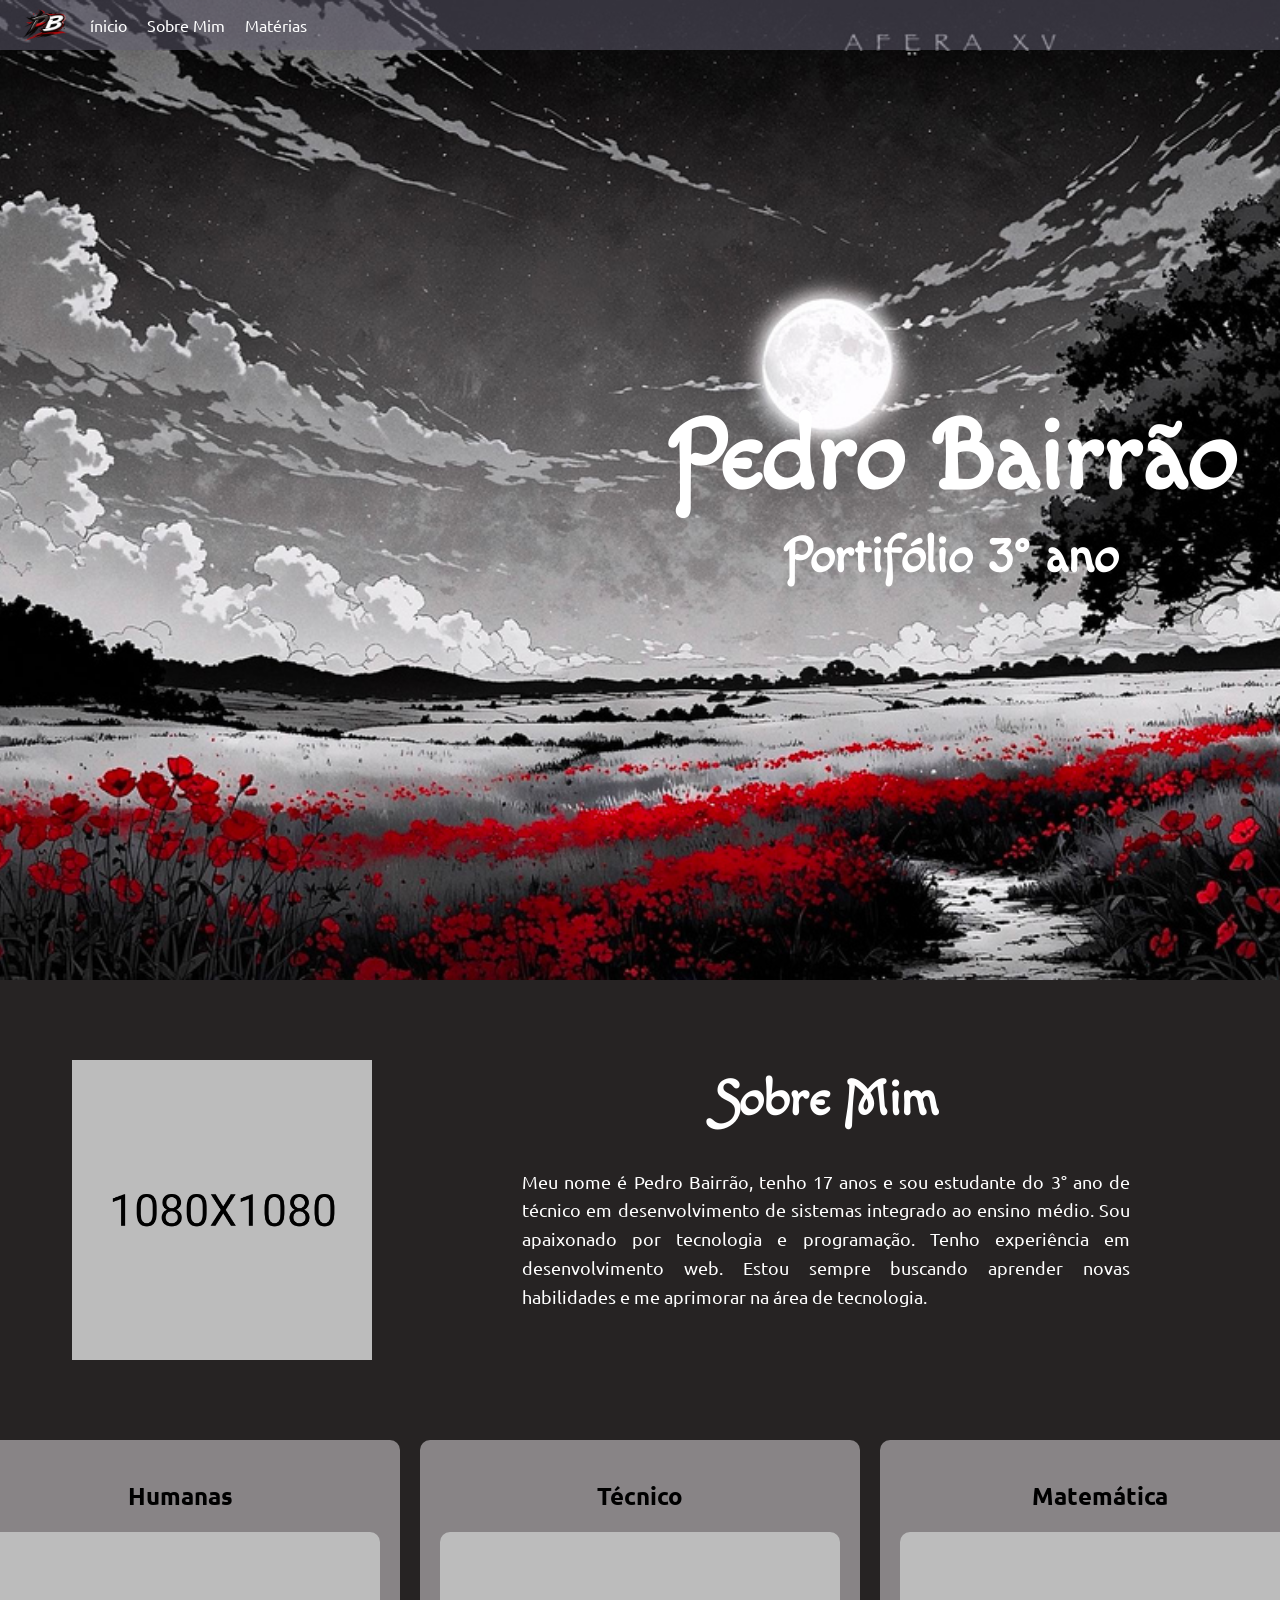
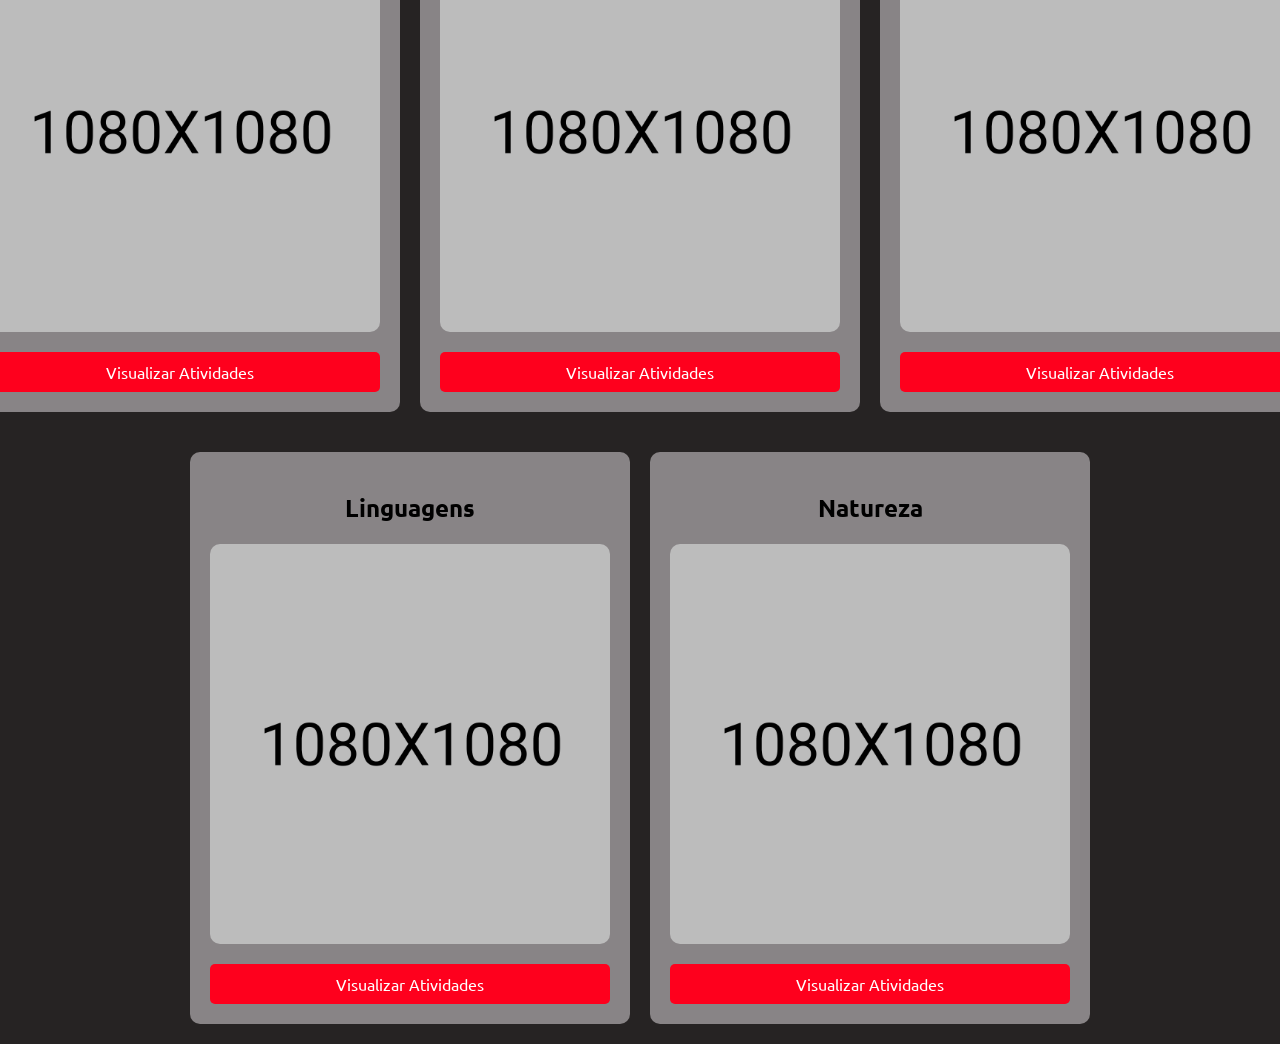
==== index.html @ 51b7dd0d "up final primeiro trimestre" ====
<!DOCTYPE html>
<html lang="pt-br">
<head>
    <meta charset="UTF-8">
    <meta name="viewport" content="width=device-width, initial-scale=1.0">
    <title>Portifólio</title>
    <link rel="stylesheet" href="index.css">
    <script src="main.js" defer></script>
    <link rel="preconnect" href="https://fonts.googleapis.com">
<link rel="preconnect" href="https://fonts.gstatic.com" crossorigin>
<link href="https://fonts.googleapis.com/css2?family=Ubuntu:ital,wght@0,300;0,400;0,500;0,700;1,300;1,400;1,500;1,700&display=swap" rel="stylesheet">
<link href="https://fonts.googleapis.com/css2?family=Macondo+Swash+Caps&display=swap" rel="stylesheet">
</head>
<body>
    <header>
        <div class="nav">
        <ul class="paginas">
            <img src="logo.png" alt="logo" id="logo">
            <li><a href="#inicio">ínicio</a></li>
            <li><a href="#sobreMim">Sobre Mim</a></li>
            <li><a href="#materias">Matérias</a></li>
        </ul>
        </div>
    </header>
    <section id="inicio">
    <div class="banner">
        <h1 class="titulo">Pedro Bairrão</h1>
        <h2 class="subtitulo">Portifólio 3° ano</h2>
    </div>
    </section>
    <section id="sobreMim">
        <div class="flexSobreMim">
        <div class="imgSobreMim">
            <img src="sobre-mim.jpg" alt="Minha Foto">
        </div>
        <div class="sobreMim">
        <h1>Sobre Mim</h1>
        <p>Meu nome é Pedro Bairrão, tenho 17 anos e sou estudante do 3° ano de técnico em desenvolvimento de sistemas
            integrado ao ensino médio. Sou apaixonado por tecnologia e programação.
            Tenho experiência em desenvolvimento web. Estou sempre buscando aprender 
            novas habilidades e me aprimorar na área de tecnologia.</p>
        </div>
        </div>
    </section>
    <section id="materias">
        <div class="cards">
        <div class="card">
            <h2>Humanas</h2>
            <img src="humanas.jpg" alt="Humanas">
            <button class="btn-atividades" id="btn-humanas">Visualizar Atividades</button>
        </div>
         <div class="card">
            <h2>Técnico</h2>
            <img src="tecnico.jpg" alt="Técnico">
            <button class="btn-atividades" id="btn-tecnico">Visualizar Atividades</button>
        </div>
         <div class="card">
            <h2>Matemática</h2>
            <img src="matematica.jpg" alt="Matemática">
            <button class="btn-atividades" id="btn-matematica">Visualizar Atividades</button>
        </div>
        </div>
        <div class="cards">
         <div class="card">
            <h2>Linguagens</h2>
            <img src="linguagens.jpg" alt="Linguagens">
            <button class="btn-atividades" id="btn-linguagens">Visualizar Atividades</button>
        </div>
         <div class="card">
            <h2>Natureza</h2>
            <img src="natureza.jpg" alt="Natureza">
            <button class="btn-atividades" id="btn-natureza">Visualizar Atividades</button>
        </div>
        </div>
    </section>
</body>
</html>
---- index.css ----
*{
    font-family: "ubuntu", sans-serif;
}

html{
    scroll-behavior: smooth;
}
section{
    scroll-margin-top: 50px;
}

.paginas{
    display: flex;
    list-style: none;
    gap: 20px;
    color: white;
    margin: 0;
    align-items: center;
    padding-left: 20px;
}

.nav{
    background-color: rgba(101,96,117, 0.5);
    position: fixed;
    left: 0;
    top: 0;
    width: 1920px;
}
body{
    background-color: #262323;
    margin: 0;
    padding: 0;
}
.banner{
    background-image: url(fundo.jpg);
    background-position: center, center;
    background-size: cover, cover;
    height: 980px;
    width: 1900px;
}

a{
    text-decoration: none;
    color: white;
}

.titulo{
    color: white;
    font-size: 100px;
    text-align: center;
    padding-top: 400px;
    margin-top: 0;
    margin-bottom: 10px;
    font-family: 'Macondo Swash Caps', cursive;
}

.subtitulo{
    color: white;
    font-size: 50px;
    text-align: center;
    margin-top: 0;
    font-family: 'Macondo Swash Caps', cursive;
}

.flexSobreMim{
    display: flex;
    flex-direction: row;
}

.imgSobreMim img{
    width: 300px;
    height: 300px;
}

.imgSobreMim{
    display: flex;
    align-items: center;
    justify-content: right;
    width: 30%;
    height: 400px;
    padding-top: 30px;
}

.sobreMim{
    display: flex;
    flex-direction: column;
    align-items: center;
    justify-content: center;
    width: 70%;
    height: 400px;
    color: white;
    font-size: 11px;
    padding: 20px;
}

.sobreMim h1{
    font-size: 50px;
    margin-top: 0;
    margin-bottom: 20px;
    font-family: 'Macondo Swash Caps', cursive;
}

.sobreMim p{
    text-align: justify;
    font-size: 18px;
    line-height: 1.6;
    width: 70%;
}

.btn-atividades{
    background-color: #fe001d;
    color: white;
    border: none;
    padding: 10px 20px;
    font-size: 16px;
    cursor: pointer;
    margin-top: 20px;
    border-radius: 5px;
    width: 400px;
}

.cards{
    display: flex;
    flex-direction: row;
    justify-content: center;
    gap: 20px;
    padding: 20px;
}

.card{
    display: flex;
    flex-direction: column;
    align-items: center;
    background-color: #888486;
    padding: 20px;
    border-radius: 10px;
    width: fit-content;
    height: fit-content;
}

.card img{
    width: 400px;
    height: 400px;
    border-radius: 10px;
}

.nav img{
    width: 50px;
    height: 50px;
}

.primeiroTri, .segundoTri, .terceiroTri{
    align-items: center;
    justify-content: center;
    text-align: center;
    color: white;
}

.atividade p{
    font-weight: 400;
    font-size: 15px;
    line-height: 1.6;
    margin-top: auto;
    margin-bottom: auto;
    color: #ddd;
    width: 100%;
    text-align: center;
}

.imgAtividade img{
    max-width: 100%;
    max-height: 400px;
    height: auto;
    border-radius: 12px;
    display: block;
}

.imgAtividade{
    flex: 0 0 33.33%;
    display: flex;
    align-items: center;
    justify-content: center;
    padding: 10px;
    box-sizing: border-box;
}

.atividade{
    display: flex;
    flex-direction: row;
    align-items: center;
    padding-top: 10px;
    padding-bottom: 10px;
    border-radius: 15px;
    background-color: #740611;
    width: 85%;
    margin: 20px auto;
    gap: 0;
}
.descricao{
    display: flex;
    flex-direction: column;
    align-items: center;
    justify-content: flex-start;
    text-align: justify;
    color: white;
    flex: 1;
    padding: 20px 40px;
    align-self: stretch;
}

.descricao h2{
    font-size: 32px;
    font-weight: 700;
    margin-top: 20px;
    margin-bottom: 15px;
    text-align: center;
    width: 100%;
}

.btn-link{
    display: inline-block;
    background-color: #fff;
    color: #740611;
    text-decoration: none;
    padding: 10px 30px;
    border-radius: 8px;
    font-size: 16px;
    font-weight: 700;
    margin-top: auto;
    margin-bottom: 10px;
    transition: background-color 0.3s, color 0.3s;
}

.btn-link:hover{
    background-color: #ddd;
    color: #520a0f;
}
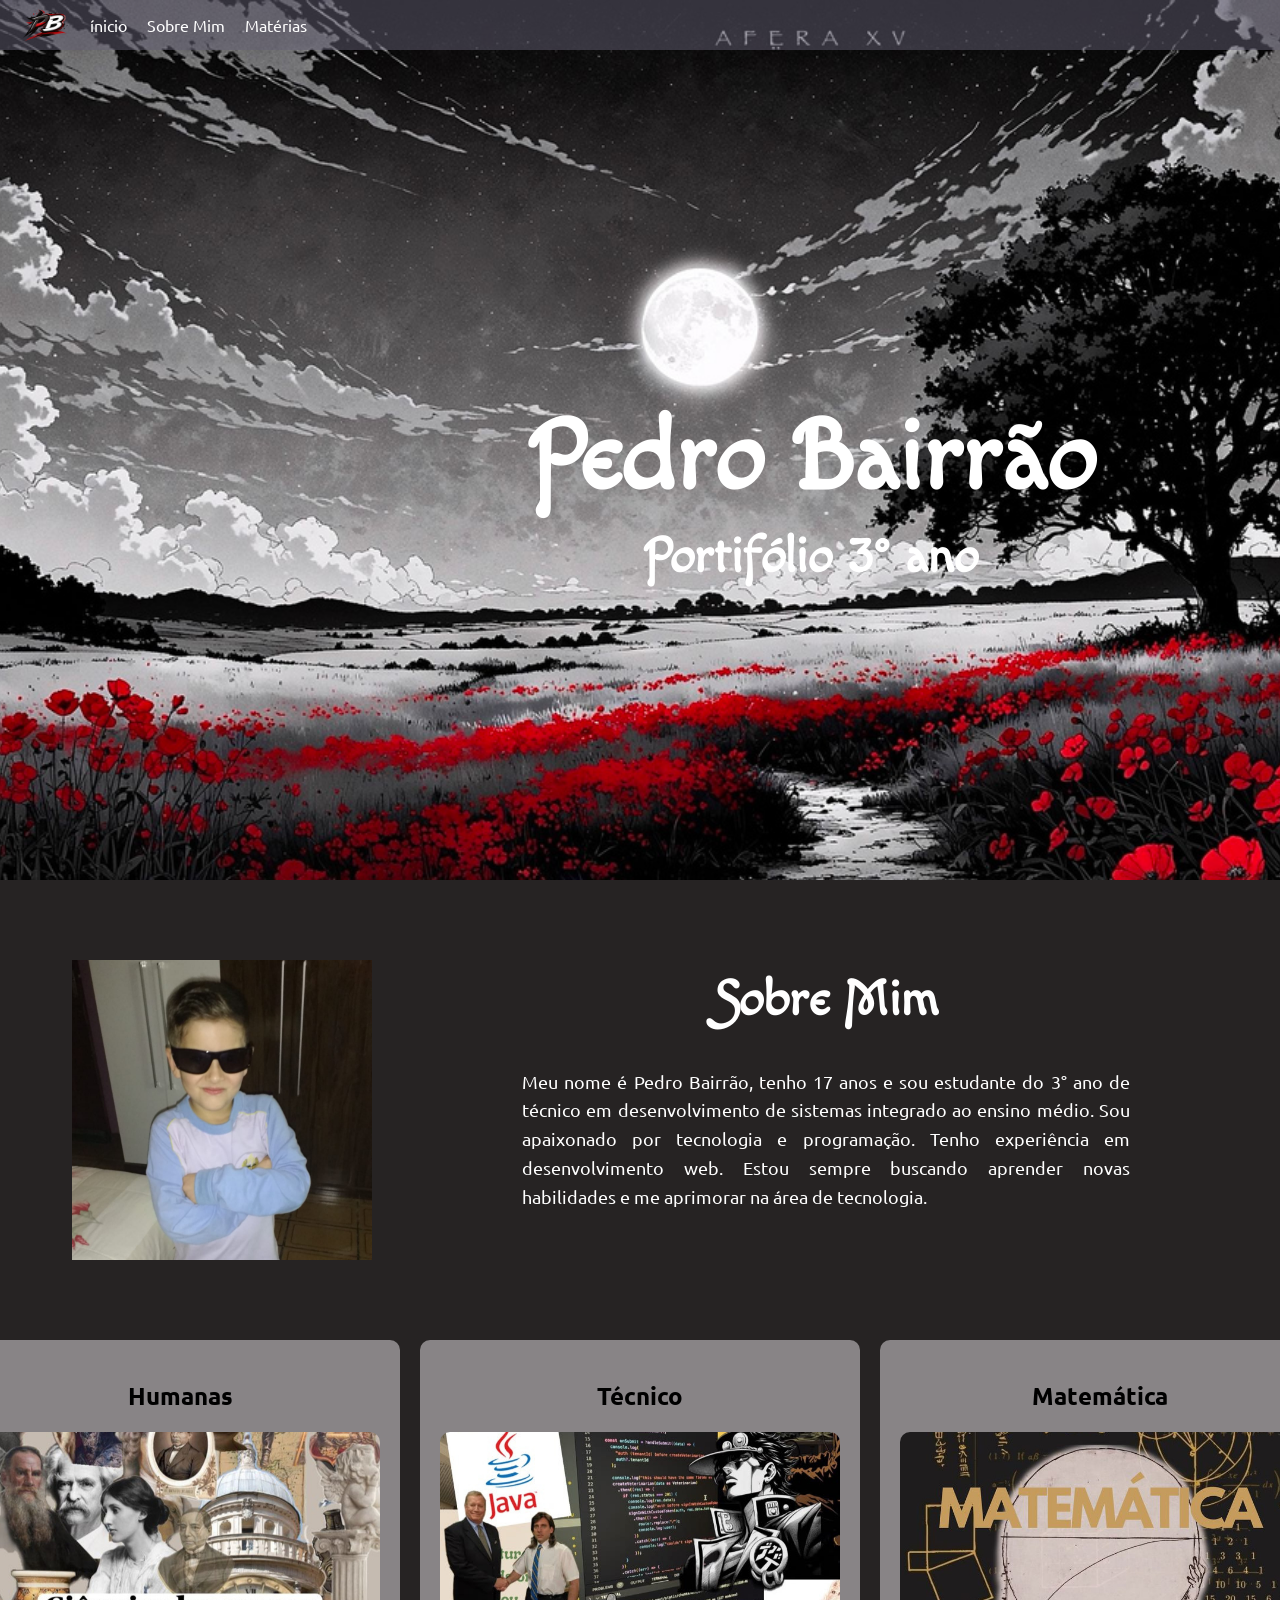
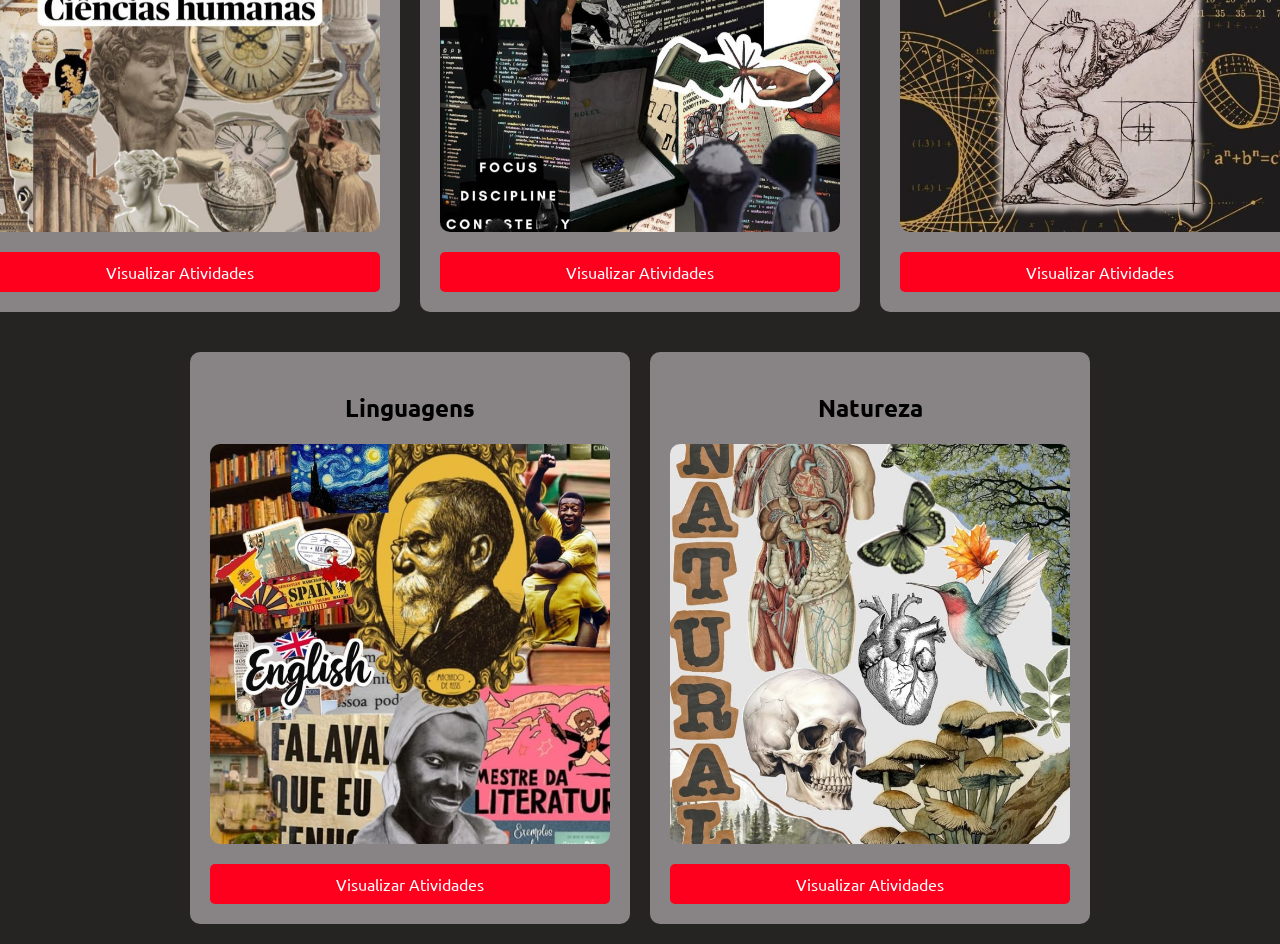
==== commit 58ef75fc: "Add files via upload" ====
--- a/index.html
+++ b/index.html
@@ -1,77 +1,77 @@
-<!DOCTYPE html>
-<html lang="pt-br">
-<head>
-    <meta charset="UTF-8">
-    <meta name="viewport" content="width=device-width, initial-scale=1.0">
-    <title>Portifólio</title>
-    <link rel="stylesheet" href="index.css">
-    <script src="main.js" defer></script>
-    <link rel="preconnect" href="https://fonts.googleapis.com">
-<link rel="preconnect" href="https://fonts.gstatic.com" crossorigin>
-<link href="https://fonts.googleapis.com/css2?family=Ubuntu:ital,wght@0,300;0,400;0,500;0,700;1,300;1,400;1,500;1,700&display=swap" rel="stylesheet">
-<link href="https://fonts.googleapis.com/css2?family=Macondo+Swash+Caps&display=swap" rel="stylesheet">
-</head>
-<body>
-    <header>
-        <div class="nav">
-        <ul class="paginas">
-            <img src="logo.png" alt="logo" id="logo">
-            <li><a href="#inicio">ínicio</a></li>
-            <li><a href="#sobreMim">Sobre Mim</a></li>
-            <li><a href="#materias">Matérias</a></li>
-        </ul>
-        </div>
-    </header>
-    <section id="inicio">
-    <div class="banner">
-        <h1 class="titulo">Pedro Bairrão</h1>
-        <h2 class="subtitulo">Portifólio 3° ano</h2>
-    </div>
-    </section>
-    <section id="sobreMim">
-        <div class="flexSobreMim">
-        <div class="imgSobreMim">
-            <img src="sobre-mim.jpg" alt="Minha Foto">
-        </div>
-        <div class="sobreMim">
-        <h1>Sobre Mim</h1>
-        <p>Meu nome é Pedro Bairrão, tenho 17 anos e sou estudante do 3° ano de técnico em desenvolvimento de sistemas
-            integrado ao ensino médio. Sou apaixonado por tecnologia e programação.
-            Tenho experiência em desenvolvimento web. Estou sempre buscando aprender 
-            novas habilidades e me aprimorar na área de tecnologia.</p>
-        </div>
-        </div>
-    </section>
-    <section id="materias">
-        <div class="cards">
-        <div class="card">
-            <h2>Humanas</h2>
-            <img src="humanas.jpg" alt="Humanas">
-            <button class="btn-atividades" id="btn-humanas">Visualizar Atividades</button>
-        </div>
-         <div class="card">
-            <h2>Técnico</h2>
-            <img src="tecnico.jpg" alt="Técnico">
-            <button class="btn-atividades" id="btn-tecnico">Visualizar Atividades</button>
-        </div>
-         <div class="card">
-            <h2>Matemática</h2>
-            <img src="matematica.jpg" alt="Matemática">
-            <button class="btn-atividades" id="btn-matematica">Visualizar Atividades</button>
-        </div>
-        </div>
-        <div class="cards">
-         <div class="card">
-            <h2>Linguagens</h2>
-            <img src="linguagens.jpg" alt="Linguagens">
-            <button class="btn-atividades" id="btn-linguagens">Visualizar Atividades</button>
-        </div>
-         <div class="card">
-            <h2>Natureza</h2>
-            <img src="natureza.jpg" alt="Natureza">
-            <button class="btn-atividades" id="btn-natureza">Visualizar Atividades</button>
-        </div>
-        </div>
-    </section>
-</body>
+<!DOCTYPE html>
+<html lang="pt-br">
+<head>
+    <meta charset="UTF-8">
+    <meta name="viewport" content="width=device-width, initial-scale=1.0">
+    <title>Portifólio</title>
+    <link rel="stylesheet" href="index.css">
+    <script src="main.js" defer></script>
+    <link rel="preconnect" href="https://fonts.googleapis.com">
+<link rel="preconnect" href="https://fonts.gstatic.com" crossorigin>
+<link href="https://fonts.googleapis.com/css2?family=Ubuntu:ital,wght@0,300;0,400;0,500;0,700;1,300;1,400;1,500;1,700&display=swap" rel="stylesheet">
+<link href="https://fonts.googleapis.com/css2?family=Macondo+Swash+Caps&display=swap" rel="stylesheet">
+</head>
+<body>
+    <header>
+        <div class="nav">
+        <ul class="paginas">
+            <img src="logo.png" alt="logo" id="logo">
+            <li><a href="#inicio">ínicio</a></li>
+            <li><a href="#sobreMim">Sobre Mim</a></li>
+            <li><a href="#materias">Matérias</a></li>
+        </ul>
+        </div>
+    </header>
+    <section id="inicio">
+    <div class="banner">
+        <h1 class="titulo">Pedro Bairrão</h1>
+        <h2 class="subtitulo">Portifólio 3° ano</h2>
+    </div>
+    </section>
+    <section id="sobreMim">
+        <div class="flexSobreMim">
+        <div class="imgSobreMim">
+            <img src="sobre-mim.jpg" alt="Minha Foto">
+        </div>
+        <div class="sobreMim">
+        <h1>Sobre Mim</h1>
+        <p>Meu nome é Pedro Bairrão, tenho 17 anos e sou estudante do 3° ano de técnico em desenvolvimento de sistemas
+            integrado ao ensino médio. Sou apaixonado por tecnologia e programação.
+            Tenho experiência em desenvolvimento web. Estou sempre buscando aprender 
+            novas habilidades e me aprimorar na área de tecnologia.</p>
+        </div>
+        </div>
+    </section>
+    <section id="materias">
+        <div class="cards">
+        <div class="card">
+            <h2>Humanas</h2>
+            <img src="humanas.jpg" alt="Humanas">
+            <button class="btn-atividades" id="btn-humanas">Visualizar Atividades</button>
+        </div>
+         <div class="card">
+            <h2>Técnico</h2>
+            <img src="tecnico.jpg" alt="Técnico">
+            <button class="btn-atividades" id="btn-tecnico">Visualizar Atividades</button>
+        </div>
+         <div class="card">
+            <h2>Matemática</h2>
+            <img src="matematica.jpg" alt="Matemática">
+            <button class="btn-atividades" id="btn-matematica">Visualizar Atividades</button>
+        </div>
+        </div>
+        <div class="cards">
+         <div class="card">
+            <h2>Linguagens</h2>
+            <img src="linguagens.jpg" alt="Linguagens">
+            <button class="btn-atividades" id="btn-linguagens">Visualizar Atividades</button>
+        </div>
+         <div class="card">
+            <h2>Natureza</h2>
+            <img src="natureza.jpg" alt="Natureza">
+            <button class="btn-atividades" id="btn-natureza">Visualizar Atividades</button>
+        </div>
+        </div>
+    </section>
+</body>
 </html>
--- a/index.css
+++ b/index.css
@@ -1,237 +1,237 @@
-*{
-    font-family: "ubuntu", sans-serif;
-}
-
-html{
-    scroll-behavior: smooth;
-}
-section{
-    scroll-margin-top: 50px;
-}
-
-.paginas{
-    display: flex;
-    list-style: none;
-    gap: 20px;
-    color: white;
-    margin: 0;
-    align-items: center;
-    padding-left: 20px;
-}
-
-.nav{
-    background-color: rgba(101,96,117, 0.5);
-    position: fixed;
-    left: 0;
-    top: 0;
-    width: 1920px;
-}
-body{
-    background-color: #262323;
-    margin: 0;
-    padding: 0;
-}
-.banner{
-    background-image: url(fundo.jpg);
-    background-position: center, center;
-    background-size: cover, cover;
-    height: 980px;
-    width: 1900px;
-}
-
-a{
-    text-decoration: none;
-    color: white;
-}
-
-.titulo{
-    color: white;
-    font-size: 100px;
-    text-align: center;
-    padding-top: 400px;
-    margin-top: 0;
-    margin-bottom: 10px;
-    font-family: 'Macondo Swash Caps', cursive;
-}
-
-.subtitulo{
-    color: white;
-    font-size: 50px;
-    text-align: center;
-    margin-top: 0;
-    font-family: 'Macondo Swash Caps', cursive;
-}
-
-.flexSobreMim{
-    display: flex;
-    flex-direction: row;
-}
-
-.imgSobreMim img{
-    width: 300px;
-    height: 300px;
-}
-
-.imgSobreMim{
-    display: flex;
-    align-items: center;
-    justify-content: right;
-    width: 30%;
-    height: 400px;
-    padding-top: 30px;
-}
-
-.sobreMim{
-    display: flex;
-    flex-direction: column;
-    align-items: center;
-    justify-content: center;
-    width: 70%;
-    height: 400px;
-    color: white;
-    font-size: 11px;
-    padding: 20px;
-}
-
-.sobreMim h1{
-    font-size: 50px;
-    margin-top: 0;
-    margin-bottom: 20px;
-    font-family: 'Macondo Swash Caps', cursive;
-}
-
-.sobreMim p{
-    text-align: justify;
-    font-size: 18px;
-    line-height: 1.6;
-    width: 70%;
-}
-
-.btn-atividades{
-    background-color: #fe001d;
-    color: white;
-    border: none;
-    padding: 10px 20px;
-    font-size: 16px;
-    cursor: pointer;
-    margin-top: 20px;
-    border-radius: 5px;
-    width: 400px;
-}
-
-.cards{
-    display: flex;
-    flex-direction: row;
-    justify-content: center;
-    gap: 20px;
-    padding: 20px;
-}
-
-.card{
-    display: flex;
-    flex-direction: column;
-    align-items: center;
-    background-color: #888486;
-    padding: 20px;
-    border-radius: 10px;
-    width: fit-content;
-    height: fit-content;
-}
-
-.card img{
-    width: 400px;
-    height: 400px;
-    border-radius: 10px;
-}
-
-.nav img{
-    width: 50px;
-    height: 50px;
-}
-
-.primeiroTri, .segundoTri, .terceiroTri{
-    align-items: center;
-    justify-content: center;
-    text-align: center;
-    color: white;
-}
-
-.atividade p{
-    font-weight: 400;
-    font-size: 15px;
-    line-height: 1.6;
-    margin-top: auto;
-    margin-bottom: auto;
-    color: #ddd;
-    width: 100%;
-    text-align: center;
-}
-
-.imgAtividade img{
-    max-width: 100%;
-    max-height: 400px;
-    height: auto;
-    border-radius: 12px;
-    display: block;
-}
-
-.imgAtividade{
-    flex: 0 0 33.33%;
-    display: flex;
-    align-items: center;
-    justify-content: center;
-    padding: 10px;
-    box-sizing: border-box;
-}
-
-.atividade{
-    display: flex;
-    flex-direction: row;
-    align-items: center;
-    padding-top: 10px;
-    padding-bottom: 10px;
-    border-radius: 15px;
-    background-color: #740611;
-    width: 85%;
-    margin: 20px auto;
-    gap: 0;
-}
-.descricao{
-    display: flex;
-    flex-direction: column;
-    align-items: center;
-    justify-content: flex-start;
-    text-align: justify;
-    color: white;
-    flex: 1;
-    padding: 20px 40px;
-    align-self: stretch;
-}
-
-.descricao h2{
-    font-size: 32px;
-    font-weight: 700;
-    margin-top: 20px;
-    margin-bottom: 15px;
-    text-align: center;
-    width: 100%;
-}
-
-.btn-link{
-    display: inline-block;
-    background-color: #fff;
-    color: #740611;
-    text-decoration: none;
-    padding: 10px 30px;
-    border-radius: 8px;
-    font-size: 16px;
-    font-weight: 700;
-    margin-top: auto;
-    margin-bottom: 10px;
-    transition: background-color 0.3s, color 0.3s;
-}
-
-.btn-link:hover{
-    background-color: #ddd;
-    color: #520a0f;
+*{
+    font-family: "ubuntu", sans-serif;
+}
+
+html{
+    scroll-behavior: smooth;
+}
+section{
+    scroll-margin-top: 50px;
+}
+
+.paginas{
+    display: flex;
+    list-style: none;
+    gap: 20px;
+    color: white;
+    margin: 0;
+    align-items: center;
+    padding-left: 20px;
+}
+
+.nav{
+    background-color: rgba(101,96,117, 0.5);
+    position: fixed;
+    left: 0;
+    top: 0;
+    width: 1920px;
+}
+body{
+    background-color: #262323;
+    margin: 0;
+    padding: 0;
+}
+.banner{
+    background-image: url(fundo.jpg);
+    background-position: center, center;
+    background-size: cover, cover;
+    height: 880px;
+    width: 1620px;
+}
+
+a{
+    text-decoration: none;
+    color: white;
+}
+
+.titulo{
+    color: white;
+    font-size: 100px;
+    text-align: center;
+    padding-top: 400px;
+    margin-top: 0;
+    margin-bottom: 10px;
+    font-family: 'Macondo Swash Caps', cursive;
+}
+
+.subtitulo{
+    color: white;
+    font-size: 50px;
+    text-align: center;
+    margin-top: 0;
+    font-family: 'Macondo Swash Caps', cursive;
+}
+
+.flexSobreMim{
+    display: flex;
+    flex-direction: row;
+}
+
+.imgSobreMim img{
+    width: 300px;
+    height: 300px;
+}
+
+.imgSobreMim{
+    display: flex;
+    align-items: center;
+    justify-content: right;
+    width: 30%;
+    height: 400px;
+    padding-top: 30px;
+}
+
+.sobreMim{
+    display: flex;
+    flex-direction: column;
+    align-items: center;
+    justify-content: center;
+    width: 70%;
+    height: 400px;
+    color: white;
+    font-size: 11px;
+    padding: 20px;
+}
+
+.sobreMim h1{
+    font-size: 50px;
+    margin-top: 0;
+    margin-bottom: 20px;
+    font-family: 'Macondo Swash Caps', cursive;
+}
+
+.sobreMim p{
+    text-align: justify;
+    font-size: 18px;
+    line-height: 1.6;
+    width: 70%;
+}
+
+.btn-atividades{
+    background-color: #fe001d;
+    color: white;
+    border: none;
+    padding: 10px 20px;
+    font-size: 16px;
+    cursor: pointer;
+    margin-top: 20px;
+    border-radius: 5px;
+    width: 400px;
+}
+
+.cards{
+    display: flex;
+    flex-direction: row;
+    justify-content: center;
+    gap: 20px;
+    padding: 20px;
+}
+
+.card{
+    display: flex;
+    flex-direction: column;
+    align-items: center;
+    background-color: #888486;
+    padding: 20px;
+    border-radius: 10px;
+    width: fit-content;
+    height: fit-content;
+}
+
+.card img{
+    width: 400px;
+    height: 400px;
+    border-radius: 10px;
+}
+
+.nav img{
+    width: 50px;
+    height: 50px;
+}
+
+.primeiroTri, .segundoTri, .terceiroTri{
+    align-items: center;
+    justify-content: center;
+    text-align: center;
+    color: white;
+}
+
+.atividade p{
+    font-weight: 400;
+    font-size: 15px;
+    line-height: 1.6;
+    margin-top: auto;
+    margin-bottom: auto;
+    color: #ddd;
+    width: 100%;
+    text-align: center;
+}
+
+.imgAtividade img{
+    max-width: 100%;
+    max-height: 400px;
+    height: auto;
+    border-radius: 12px;
+    display: block;
+}
+
+.imgAtividade{
+    flex: 0 0 33.33%;
+    display: flex;
+    align-items: center;
+    justify-content: center;
+    padding: 10px;
+    box-sizing: border-box;
+}
+
+.atividade{
+    display: flex;
+    flex-direction: row;
+    align-items: center;
+    padding-top: 10px;
+    padding-bottom: 10px;
+    border-radius: 15px;
+    background-color: #740611;
+    width: 85%;
+    margin: 20px auto;
+    gap: 0;
+}
+.descricao{
+    display: flex;
+    flex-direction: column;
+    align-items: center;
+    justify-content: flex-start;
+    text-align: justify;
+    color: white;
+    flex: 1;
+    padding: 20px 40px;
+    align-self: stretch;
+}
+
+.descricao h2{
+    font-size: 32px;
+    font-weight: 700;
+    margin-top: 20px;
+    margin-bottom: 15px;
+    text-align: center;
+    width: 100%;
+}
+
+.btn-link{
+    display: inline-block;
+    background-color: #fff;
+    color: #740611;
+    text-decoration: none;
+    padding: 10px 30px;
+    border-radius: 8px;
+    font-size: 16px;
+    font-weight: 700;
+    margin-top: auto;
+    margin-bottom: 10px;
+    transition: background-color 0.3s, color 0.3s;
+}
+
+.btn-link:hover{
+    background-color: #ddd;
+    color: #520a0f;
 }
